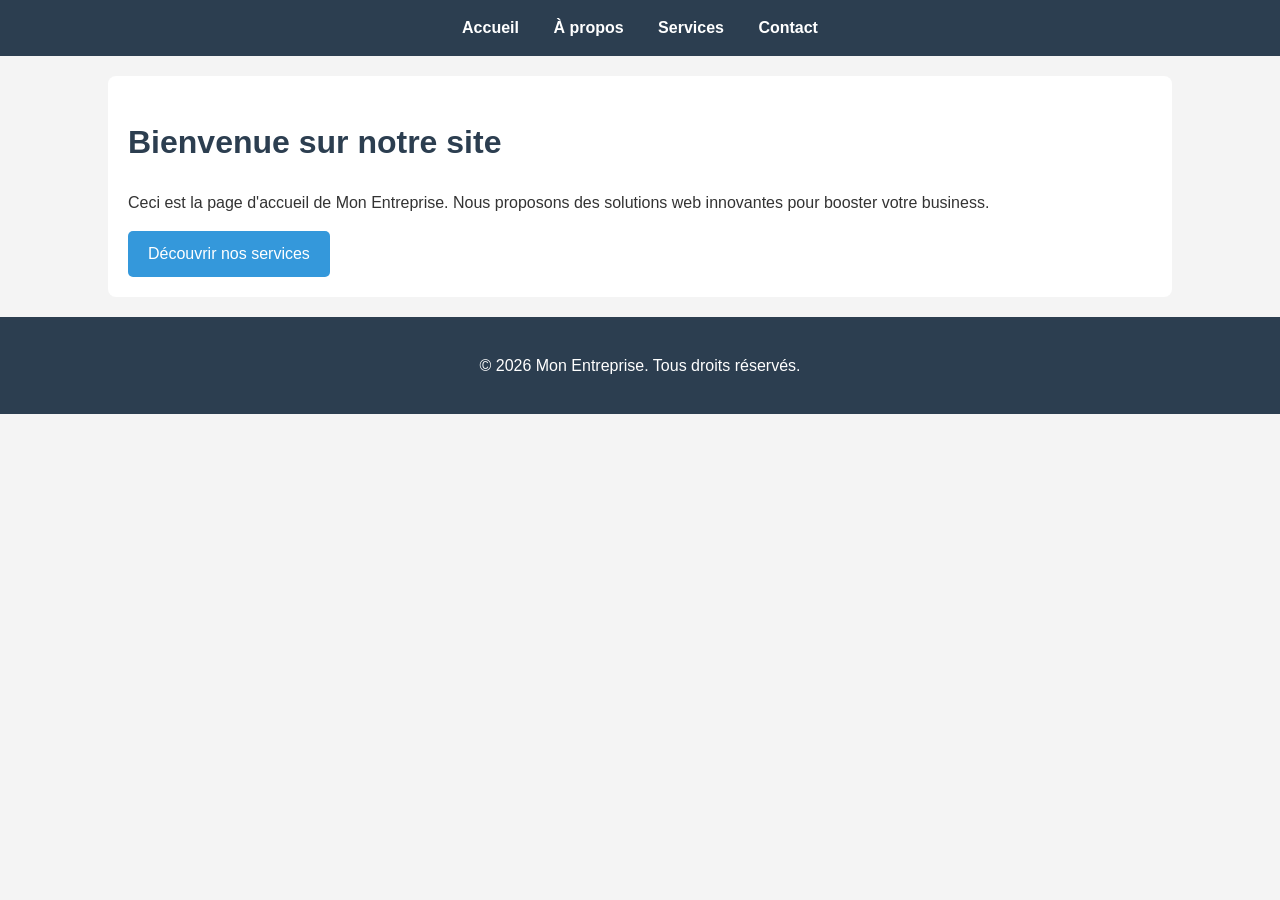
==== index.html @ 37261de2 "Add files via upload TP2 HTML CSS - Site vitrine entreprise" ====
<!DOCTYPE html>
<html lang="fr">
<head>
    <meta charset="UTF-8">
    <meta name="viewport" content="width=device-width, initial-scale=1.0">
    <title>Accueil - Mon Entreprise</title>
    <link rel="stylesheet" href="style.css">
</head>
<body>
    <header>
        <nav aria-label="Navigation principale">
            <a href="index.html">Accueil</a>
            <a href="about.html">À propos</a>
            <a href="services.html">Services</a>
            <a href="contact.html">Contact</a>
        </nav>
    </header>

    <main class="container">
        <h1>Bienvenue sur notre site</h1>
        <p>Ceci est la page d'accueil de Mon Entreprise. Nous proposons des solutions web innovantes pour booster votre business.</p>
        <a href="services.html" class="btn">Découvrir nos services</a>
    </main>

    <footer>
        <p>&copy; 2026 Mon Entreprise. Tous droits réservés.</p>
    </footer>
</body>
</html>
---- style.css ----
/* Style général */
body {
    font-family: Arial, sans-serif;
    margin: 0;
    padding: 0;
    line-height: 1.6;
    background-color: #f4f4f4;
    color: #333;
}

.container {
    width: 80%;
    margin: 20px auto;
    background: white;
    padding: 20px;
    border-radius: 8px;
}

/* Navigation */
header {
    background: #2c3e50;
    padding: 15px 0;
}

nav {
    text-align: center;
}

nav a {
    color: white;
    text-decoration: none;
    margin: 0 15px;
    font-weight: bold;
}

nav a:hover {
    text-decoration: underline;
}

/* Titres */
h1, h2 {
    color: #2c3e50;
}

/* Bouton */
.btn {
    display: inline-block;
    background: #3498db;
    color: white;
    padding: 10px 20px;
    text-decoration: none;
    border-radius: 5px;
}

.btn:hover {
    background: #2980b9;
}

/* Footer */
footer {
    text-align: center;
    padding: 20px;
    background: #2c3e50;
    color: white;
    margin-top: 20px;
}
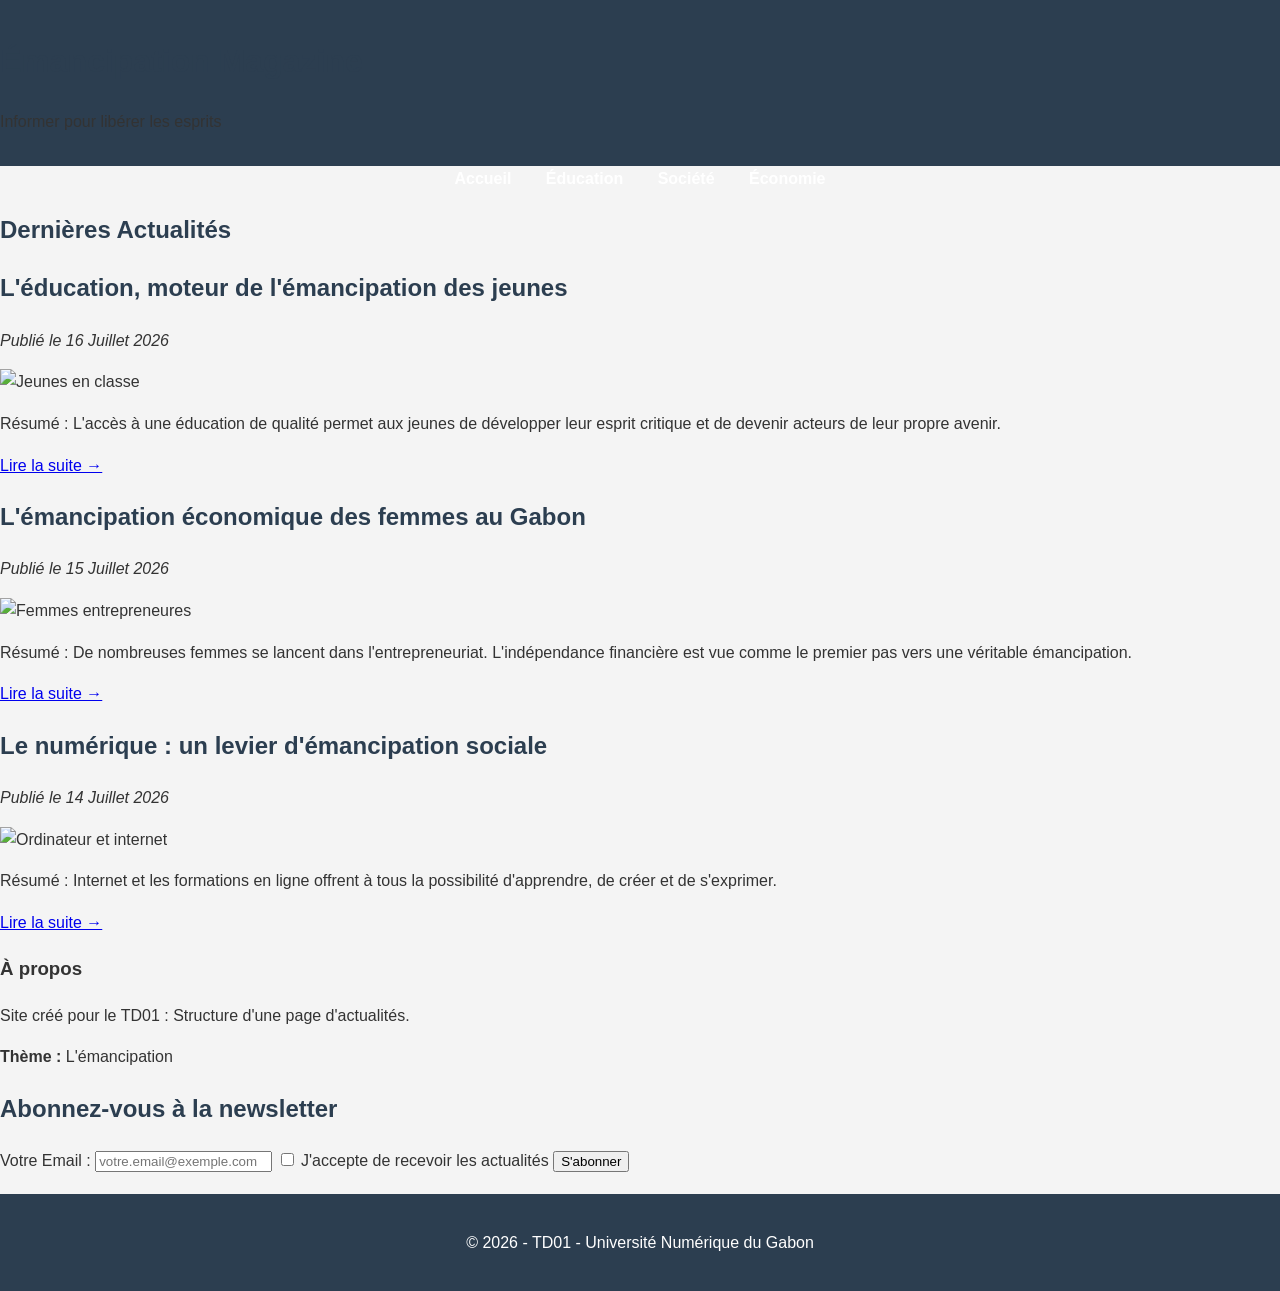
==== commit bd792b32: "Add files via upload TD-Actualiter" ====
--- a/index.html
+++ b/index.html
@@ -1,29 +1,82 @@
 <!DOCTYPE html>
 <html lang="fr">
 <head>
-    <meta charset="UTF-8">
-    <meta name="viewport" content="width=device-width, initial-scale=1.0">
-    <title>Accueil - Mon Entreprise</title>
-    <link rel="stylesheet" href="style.css">
+  <meta charset="UTF-8">
+  <title>TD01 - Actualités sur l'Émancipation</title>
+  <link rel="stylesheet" href="style.css">
 </head>
 <body>
-    <header>
-        <nav aria-label="Navigation principale">
-            <a href="index.html">Accueil</a>
-            <a href="about.html">À propos</a>
-            <a href="services.html">Services</a>
-            <a href="contact.html">Contact</a>
-        </nav>
-    </header>
 
-    <main class="container">
-        <h1>Bienvenue sur notre site</h1>
-        <p>Ceci est la page d'accueil de Mon Entreprise. Nous proposons des solutions web innovantes pour booster votre business.</p>
-        <a href="services.html" class="btn">Découvrir nos services</a>
-    </main>
+<header>
+  <h1>Émancipation Magazine</h1>
+  <p>Informer pour libérer les esprits</p>
+</header>
 
-    <footer>
-        <p>&copy; 2026 Mon Entreprise. Tous droits réservés.</p>
-    </footer>
+<!-- FONCTIONNALITE 1 : NAVIGATION 5pts -->
+<nav aria-label="Menu principal">
+  <a href="index.html">Accueil</a>
+  <a href="#">Éducation</a>
+  <a href="#">Société</a>
+  <a href="#">Économie</a>
+</nav>
+
+<main>
+  <section>
+    <h2>Dernières Actualités</h2>
+
+    <!-- FONCTIONNALITE 2 : 3 ARTICLES 5pts -->
+    <article>
+      <h2>L'éducation, moteur de l'émancipation des jeunes</h2>
+      <p><em>Publié le 16 Juillet 2026</em></p>
+      <img src="https://via.placeholder.com/600x300/004aad/ffffff?text=Education" alt="Jeunes en classe">
+      <p>Résumé : L'accès à une éducation de qualité permet aux jeunes de développer leur esprit critique et de devenir acteurs de leur propre avenir.</p>
+      <a href="#">Lire la suite →</a>
+    </article>
+
+    <article>
+      <h2>L'émancipation économique des femmes au Gabon</h2>
+      <p><em>Publié le 15 Juillet 2026</em></p>
+      <img src="https://via.placeholder.com/600x300/28a745/ffffff?text=Entrepreneuriat" alt="Femmes entrepreneures">
+      <p>Résumé : De nombreuses femmes se lancent dans l'entrepreneuriat. L'indépendance financière est vue comme le premier pas vers une véritable émancipation.</p>
+      <a href="#">Lire la suite →</a>
+    </article>
+
+    <article>
+      <h2>Le numérique : un levier d'émancipation sociale</h2>
+      <p><em>Publié le 14 Juillet 2026</em></p>
+      <img src="https://via.placeholder.com/600x300/ff6f00/ffffff?text=Numerique" alt="Ordinateur et internet">
+      <p>Résumé : Internet et les formations en ligne offrent à tous la possibilité d'apprendre, de créer et de s'exprimer.</p>
+      <a href="#">Lire la suite →</a>
+    </article>
+
+  </section>
+
+  <aside>
+    <h3>À propos</h3>
+    <p>Site créé pour le TD01 : Structure d'une page d'actualités.</p>
+    <p><b>Thème :</b> L'émancipation</p>
+  </aside>
+</main>
+
+<!-- FONCTIONNALITE 3 : FORMULAIRE 5pts -->
+<section class="formulaire">
+  <h2>Abonnez-vous à la newsletter</h2>
+  <form>
+    <label for="email">Votre Email :</label>
+    <input type="email" id="email" placeholder="votre.email@exemple.com" required>
+    
+    <label>
+      <input type="checkbox" required> 
+      J'accepte de recevoir les actualités
+    </label>
+    
+    <button type="submit">S'abonner</button>
+  </form>
+</section>
+
+<footer>
+  <p>© 2026 - TD01 - Université Numérique du Gabon</p>
+</footer>
+
 </body>
 </html>
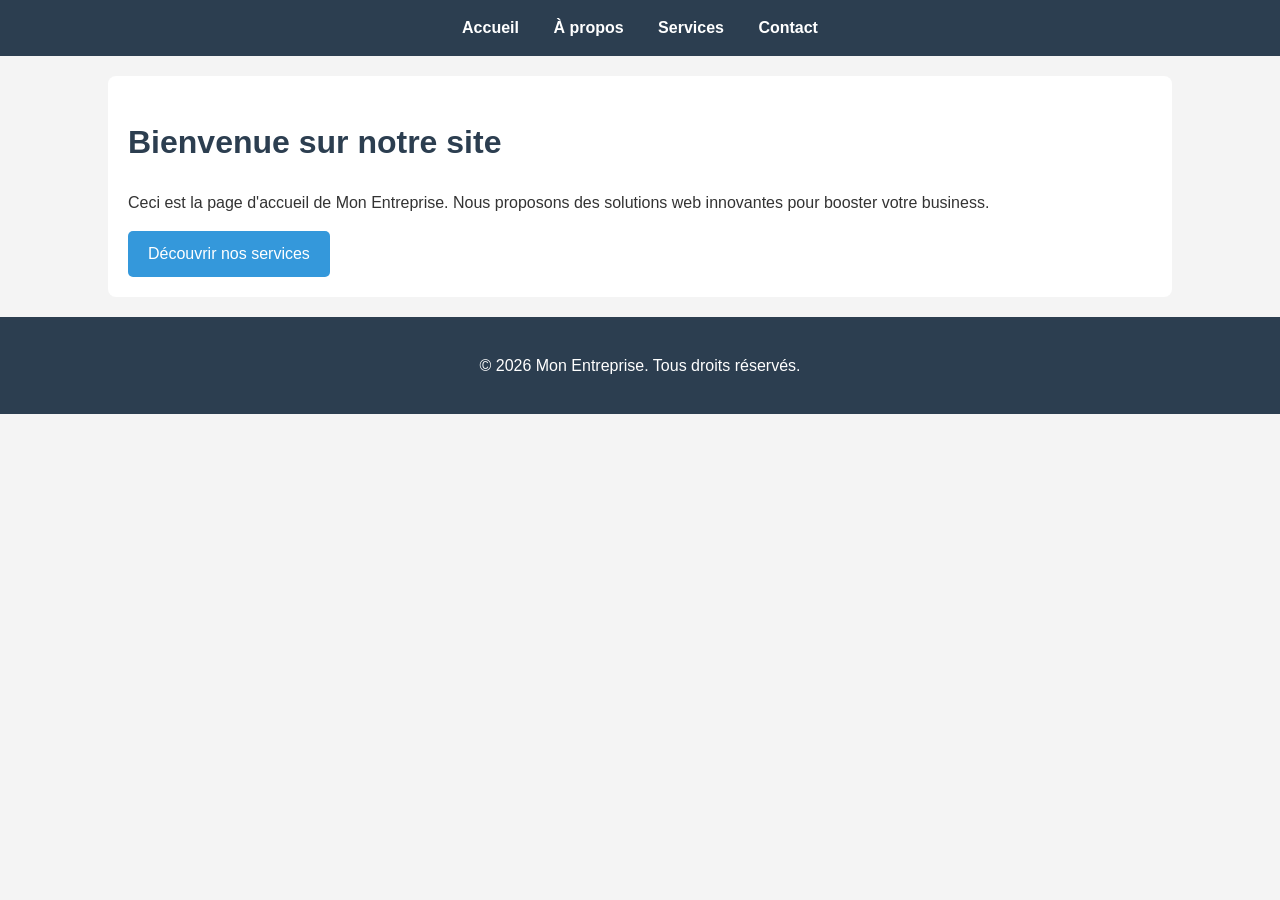
==== commit e92a35e6: "Add files via upload Gith devoir 2" ====
--- a/index.html
+++ b/index.html
@@ -1,82 +1,29 @@
 <!DOCTYPE html>
 <html lang="fr">
 <head>
-  <meta charset="UTF-8">
-  <title>TD01 - Actualités sur l'Émancipation</title>
-  <link rel="stylesheet" href="style.css">
+    <meta charset="UTF-8">
+    <meta name="viewport" content="width=device-width, initial-scale=1.0">
+    <title>Accueil - Mon Entreprise</title>
+    <link rel="stylesheet" href="style.css">
 </head>
 <body>
+    <header>
+        <nav aria-label="Navigation principale">
+            <a href="index.html">Accueil</a>
+            <a href="about.html">À propos</a>
+            <a href="services.html">Services</a>
+            <a href="contact.html">Contact</a>
+        </nav>
+    </header>
 
-<header>
-  <h1>Émancipation Magazine</h1>
-  <p>Informer pour libérer les esprits</p>
-</header>
+    <main class="container">
+        <h1>Bienvenue sur notre site</h1>
+        <p>Ceci est la page d'accueil de Mon Entreprise. Nous proposons des solutions web innovantes pour booster votre business.</p>
+        <a href="services.html" class="btn">Découvrir nos services</a>
+    </main>
 
-<!-- FONCTIONNALITE 1 : NAVIGATION 5pts -->
-<nav aria-label="Menu principal">
-  <a href="index.html">Accueil</a>
-  <a href="#">Éducation</a>
-  <a href="#">Société</a>
-  <a href="#">Économie</a>
-</nav>
-
-<main>
-  <section>
-    <h2>Dernières Actualités</h2>
-
-    <!-- FONCTIONNALITE 2 : 3 ARTICLES 5pts -->
-    <article>
-      <h2>L'éducation, moteur de l'émancipation des jeunes</h2>
-      <p><em>Publié le 16 Juillet 2026</em></p>
-      <img src="https://via.placeholder.com/600x300/004aad/ffffff?text=Education" alt="Jeunes en classe">
-      <p>Résumé : L'accès à une éducation de qualité permet aux jeunes de développer leur esprit critique et de devenir acteurs de leur propre avenir.</p>
-      <a href="#">Lire la suite →</a>
-    </article>
-
-    <article>
-      <h2>L'émancipation économique des femmes au Gabon</h2>
-      <p><em>Publié le 15 Juillet 2026</em></p>
-      <img src="https://via.placeholder.com/600x300/28a745/ffffff?text=Entrepreneuriat" alt="Femmes entrepreneures">
-      <p>Résumé : De nombreuses femmes se lancent dans l'entrepreneuriat. L'indépendance financière est vue comme le premier pas vers une véritable émancipation.</p>
-      <a href="#">Lire la suite →</a>
-    </article>
-
-    <article>
-      <h2>Le numérique : un levier d'émancipation sociale</h2>
-      <p><em>Publié le 14 Juillet 2026</em></p>
-      <img src="https://via.placeholder.com/600x300/ff6f00/ffffff?text=Numerique" alt="Ordinateur et internet">
-      <p>Résumé : Internet et les formations en ligne offrent à tous la possibilité d'apprendre, de créer et de s'exprimer.</p>
-      <a href="#">Lire la suite →</a>
-    </article>
-
-  </section>
-
-  <aside>
-    <h3>À propos</h3>
-    <p>Site créé pour le TD01 : Structure d'une page d'actualités.</p>
-    <p><b>Thème :</b> L'émancipation</p>
-  </aside>
-</main>
-
-<!-- FONCTIONNALITE 3 : FORMULAIRE 5pts -->
-<section class="formulaire">
-  <h2>Abonnez-vous à la newsletter</h2>
-  <form>
-    <label for="email">Votre Email :</label>
-    <input type="email" id="email" placeholder="votre.email@exemple.com" required>
-    
-    <label>
-      <input type="checkbox" required> 
-      J'accepte de recevoir les actualités
-    </label>
-    
-    <button type="submit">S'abonner</button>
-  </form>
-</section>
-
-<footer>
-  <p>© 2026 - TD01 - Université Numérique du Gabon</p>
-</footer>
-
+    <footer>
+        <p>&copy; 2026 Mon Entreprise. Tous droits réservés.</p>
+    </footer>
 </body>
 </html>
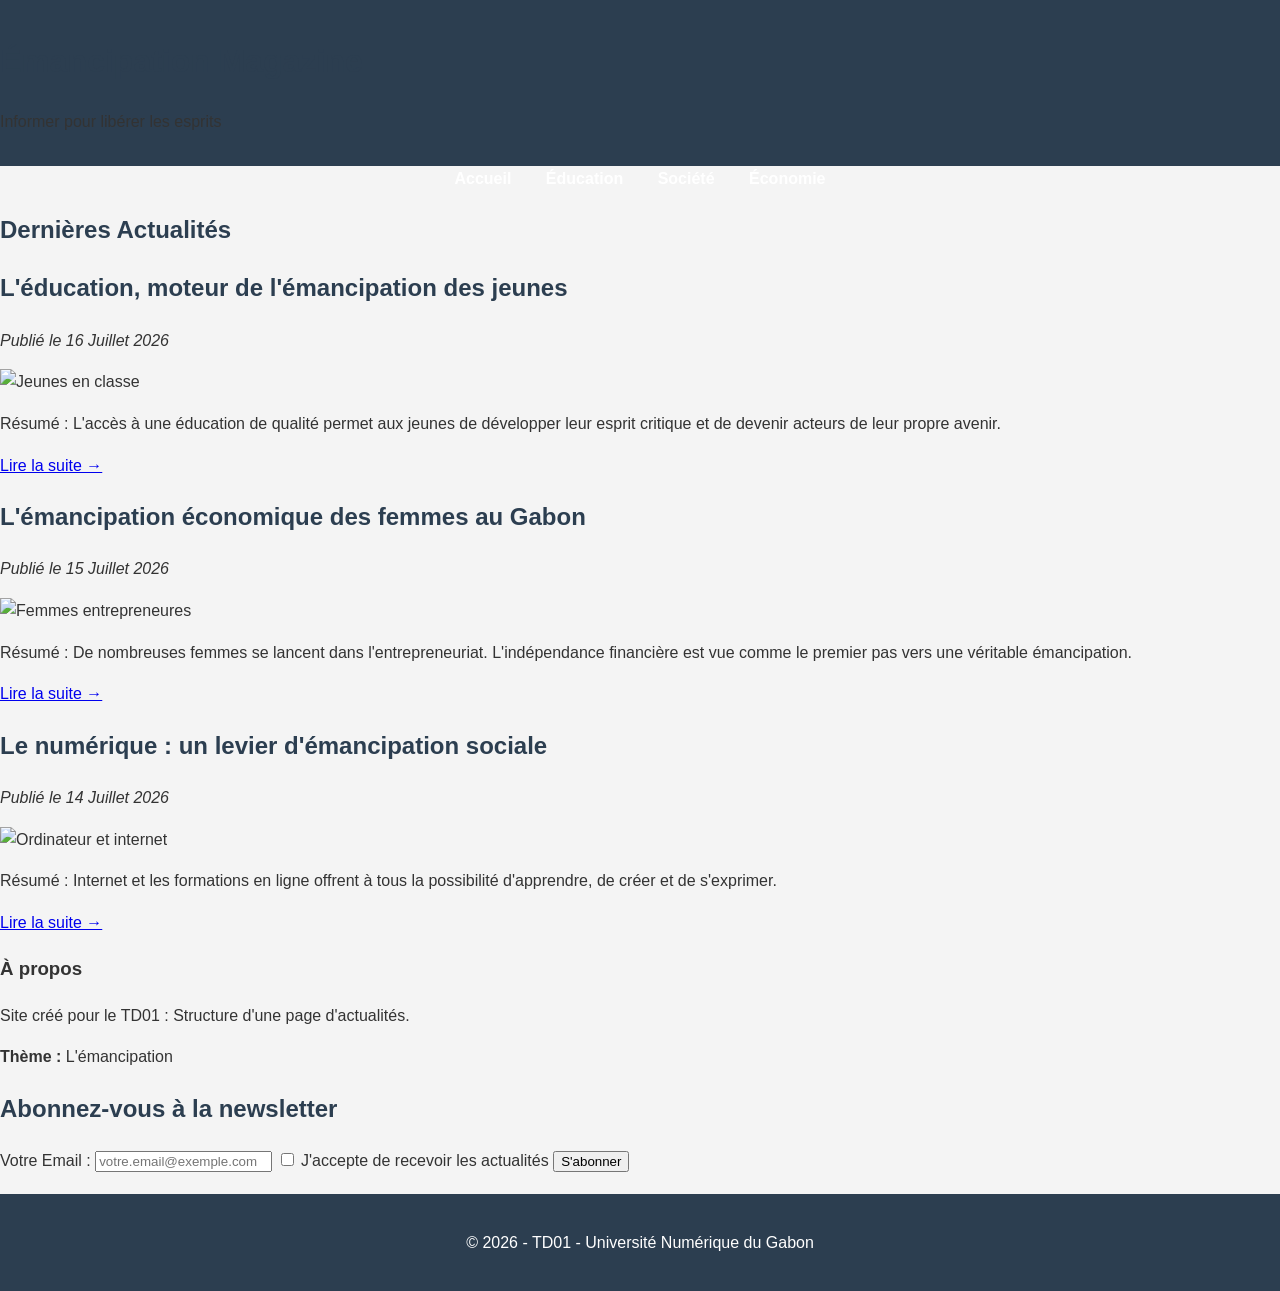
==== commit 25104eb9: "Add files via upload gith.devoir" ====
--- a/index.html
+++ b/index.html
@@ -1,29 +1,82 @@
 <!DOCTYPE html>
 <html lang="fr">
 <head>
-    <meta charset="UTF-8">
-    <meta name="viewport" content="width=device-width, initial-scale=1.0">
-    <title>Accueil - Mon Entreprise</title>
-    <link rel="stylesheet" href="style.css">
+  <meta charset="UTF-8">
+  <title>TD01 - Actualités sur l'Émancipation</title>
+  <link rel="stylesheet" href="style.css">
 </head>
 <body>
-    <header>
-        <nav aria-label="Navigation principale">
-            <a href="index.html">Accueil</a>
-            <a href="about.html">À propos</a>
-            <a href="services.html">Services</a>
-            <a href="contact.html">Contact</a>
-        </nav>
-    </header>
 
-    <main class="container">
-        <h1>Bienvenue sur notre site</h1>
-        <p>Ceci est la page d'accueil de Mon Entreprise. Nous proposons des solutions web innovantes pour booster votre business.</p>
-        <a href="services.html" class="btn">Découvrir nos services</a>
-    </main>
+<header>
+  <h1>Émancipation Magazine</h1>
+  <p>Informer pour libérer les esprits</p>
+</header>
 
-    <footer>
-        <p>&copy; 2026 Mon Entreprise. Tous droits réservés.</p>
-    </footer>
+<!-- FONCTIONNALITE 1 : NAVIGATION 5pts -->
+<nav aria-label="Menu principal">
+  <a href="index.html">Accueil</a>
+  <a href="#">Éducation</a>
+  <a href="#">Société</a>
+  <a href="#">Économie</a>
+</nav>
+
+<main>
+  <section>
+    <h2>Dernières Actualités</h2>
+
+    <!-- FONCTIONNALITE 2 : 3 ARTICLES 5pts -->
+    <article>
+      <h2>L'éducation, moteur de l'émancipation des jeunes</h2>
+      <p><em>Publié le 16 Juillet 2026</em></p>
+      <img src="https://via.placeholder.com/600x300/004aad/ffffff?text=Education" alt="Jeunes en classe">
+      <p>Résumé : L'accès à une éducation de qualité permet aux jeunes de développer leur esprit critique et de devenir acteurs de leur propre avenir.</p>
+      <a href="#">Lire la suite →</a>
+    </article>
+
+    <article>
+      <h2>L'émancipation économique des femmes au Gabon</h2>
+      <p><em>Publié le 15 Juillet 2026</em></p>
+      <img src="https://via.placeholder.com/600x300/28a745/ffffff?text=Entrepreneuriat" alt="Femmes entrepreneures">
+      <p>Résumé : De nombreuses femmes se lancent dans l'entrepreneuriat. L'indépendance financière est vue comme le premier pas vers une véritable émancipation.</p>
+      <a href="#">Lire la suite →</a>
+    </article>
+
+    <article>
+      <h2>Le numérique : un levier d'émancipation sociale</h2>
+      <p><em>Publié le 14 Juillet 2026</em></p>
+      <img src="https://via.placeholder.com/600x300/ff6f00/ffffff?text=Numerique" alt="Ordinateur et internet">
+      <p>Résumé : Internet et les formations en ligne offrent à tous la possibilité d'apprendre, de créer et de s'exprimer.</p>
+      <a href="#">Lire la suite →</a>
+    </article>
+
+  </section>
+
+  <aside>
+    <h3>À propos</h3>
+    <p>Site créé pour le TD01 : Structure d'une page d'actualités.</p>
+    <p><b>Thème :</b> L'émancipation</p>
+  </aside>
+</main>
+
+<!-- FONCTIONNALITE 3 : FORMULAIRE 5pts -->
+<section class="formulaire">
+  <h2>Abonnez-vous à la newsletter</h2>
+  <form>
+    <label for="email">Votre Email :</label>
+    <input type="email" id="email" placeholder="votre.email@exemple.com" required>
+    
+    <label>
+      <input type="checkbox" required> 
+      J'accepte de recevoir les actualités
+    </label>
+    
+    <button type="submit">S'abonner</button>
+  </form>
+</section>
+
+<footer>
+  <p>© 2026 - TD01 - Université Numérique du Gabon</p>
+</footer>
+
 </body>
 </html>
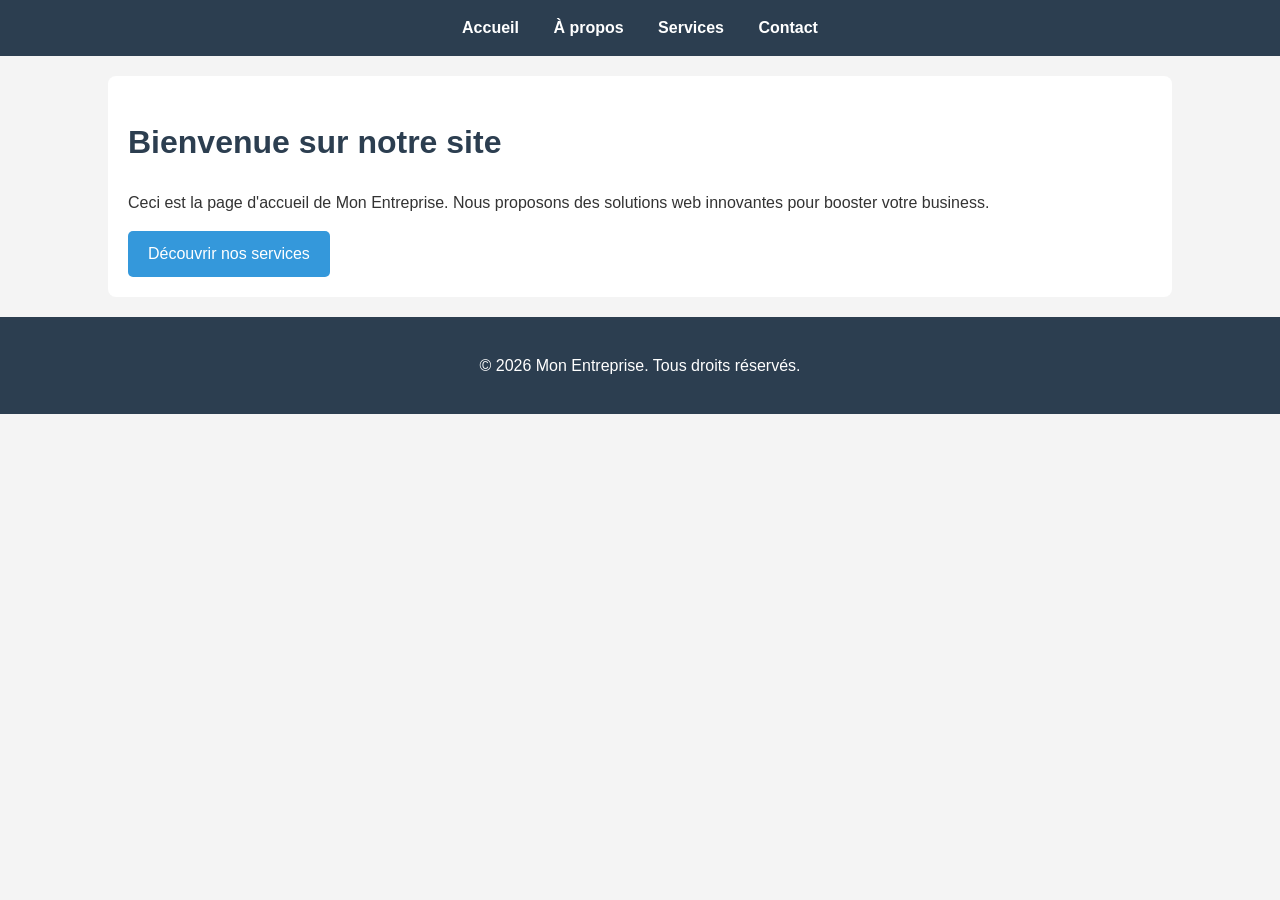
==== commit 276561ad: "Add files via upload gith.devoie2" ====
--- a/index.html
+++ b/index.html
@@ -1,82 +1,29 @@
 <!DOCTYPE html>
 <html lang="fr">
 <head>
-  <meta charset="UTF-8">
-  <title>TD01 - Actualités sur l'Émancipation</title>
-  <link rel="stylesheet" href="style.css">
+    <meta charset="UTF-8">
+    <meta name="viewport" content="width=device-width, initial-scale=1.0">
+    <title>Accueil - Mon Entreprise</title>
+    <link rel="stylesheet" href="style.css">
 </head>
 <body>
+    <header>
+        <nav aria-label="Navigation principale">
+            <a href="index.html">Accueil</a>
+            <a href="about.html">À propos</a>
+            <a href="services.html">Services</a>
+            <a href="contact.html">Contact</a>
+        </nav>
+    </header>
 
-<header>
-  <h1>Émancipation Magazine</h1>
-  <p>Informer pour libérer les esprits</p>
-</header>
+    <main class="container">
+        <h1>Bienvenue sur notre site</h1>
+        <p>Ceci est la page d'accueil de Mon Entreprise. Nous proposons des solutions web innovantes pour booster votre business.</p>
+        <a href="services.html" class="btn">Découvrir nos services</a>
+    </main>
 
-<!-- FONCTIONNALITE 1 : NAVIGATION 5pts -->
-<nav aria-label="Menu principal">
-  <a href="index.html">Accueil</a>
-  <a href="#">Éducation</a>
-  <a href="#">Société</a>
-  <a href="#">Économie</a>
-</nav>
-
-<main>
-  <section>
-    <h2>Dernières Actualités</h2>
-
-    <!-- FONCTIONNALITE 2 : 3 ARTICLES 5pts -->
-    <article>
-      <h2>L'éducation, moteur de l'émancipation des jeunes</h2>
-      <p><em>Publié le 16 Juillet 2026</em></p>
-      <img src="https://via.placeholder.com/600x300/004aad/ffffff?text=Education" alt="Jeunes en classe">
-      <p>Résumé : L'accès à une éducation de qualité permet aux jeunes de développer leur esprit critique et de devenir acteurs de leur propre avenir.</p>
-      <a href="#">Lire la suite →</a>
-    </article>
-
-    <article>
-      <h2>L'émancipation économique des femmes au Gabon</h2>
-      <p><em>Publié le 15 Juillet 2026</em></p>
-      <img src="https://via.placeholder.com/600x300/28a745/ffffff?text=Entrepreneuriat" alt="Femmes entrepreneures">
-      <p>Résumé : De nombreuses femmes se lancent dans l'entrepreneuriat. L'indépendance financière est vue comme le premier pas vers une véritable émancipation.</p>
-      <a href="#">Lire la suite →</a>
-    </article>
-
-    <article>
-      <h2>Le numérique : un levier d'émancipation sociale</h2>
-      <p><em>Publié le 14 Juillet 2026</em></p>
-      <img src="https://via.placeholder.com/600x300/ff6f00/ffffff?text=Numerique" alt="Ordinateur et internet">
-      <p>Résumé : Internet et les formations en ligne offrent à tous la possibilité d'apprendre, de créer et de s'exprimer.</p>
-      <a href="#">Lire la suite →</a>
-    </article>
-
-  </section>
-
-  <aside>
-    <h3>À propos</h3>
-    <p>Site créé pour le TD01 : Structure d'une page d'actualités.</p>
-    <p><b>Thème :</b> L'émancipation</p>
-  </aside>
-</main>
-
-<!-- FONCTIONNALITE 3 : FORMULAIRE 5pts -->
-<section class="formulaire">
-  <h2>Abonnez-vous à la newsletter</h2>
-  <form>
-    <label for="email">Votre Email :</label>
-    <input type="email" id="email" placeholder="votre.email@exemple.com" required>
-    
-    <label>
-      <input type="checkbox" required> 
-      J'accepte de recevoir les actualités
-    </label>
-    
-    <button type="submit">S'abonner</button>
-  </form>
-</section>
-
-<footer>
-  <p>© 2026 - TD01 - Université Numérique du Gabon</p>
-</footer>
-
+    <footer>
+        <p>&copy; 2026 Mon Entreprise. Tous droits réservés.</p>
+    </footer>
 </body>
 </html>
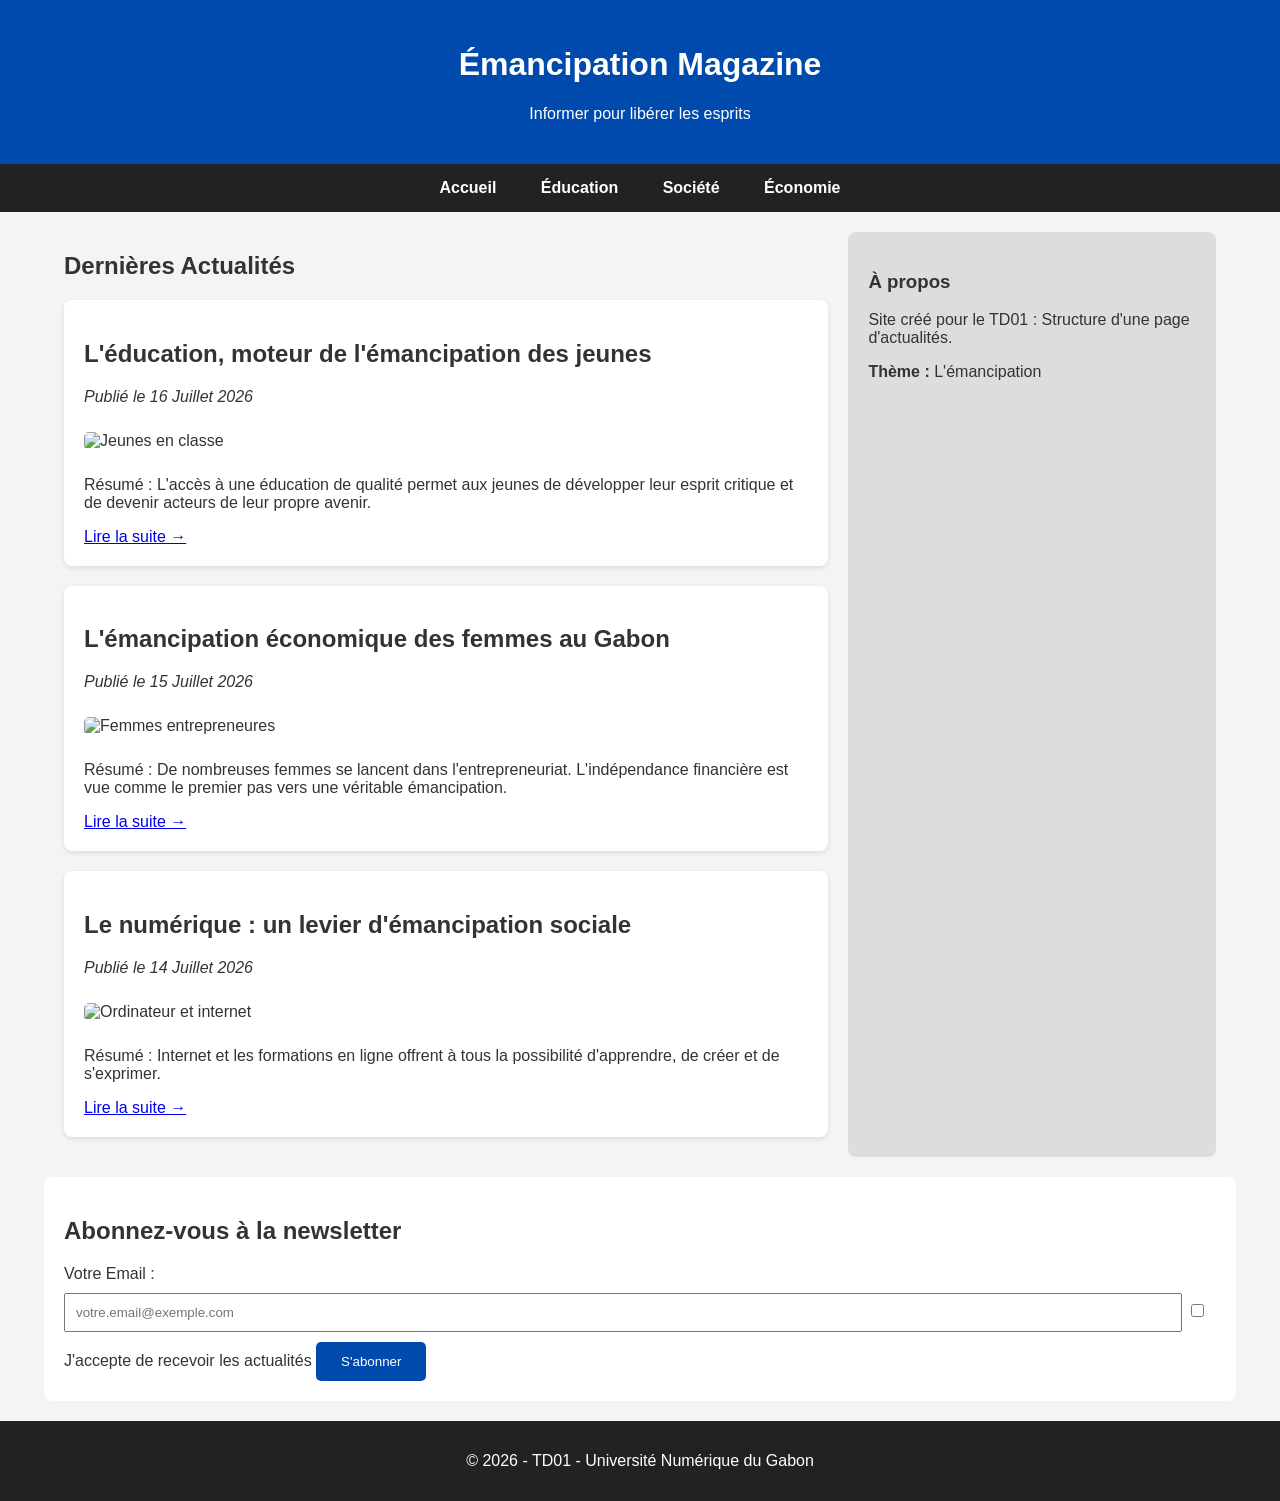
==== commit 78a2f1c7: "Add files via upload GITH.DEVOIR2" ====
--- a/index.html
+++ b/index.html
@@ -1,29 +1,82 @@
 <!DOCTYPE html>
 <html lang="fr">
 <head>
-    <meta charset="UTF-8">
-    <meta name="viewport" content="width=device-width, initial-scale=1.0">
-    <title>Accueil - Mon Entreprise</title>
-    <link rel="stylesheet" href="style.css">
+  <meta charset="UTF-8">
+  <title>TD01 - Actualités sur l'Émancipation</title>
+  <link rel="stylesheet" href="style.css">
 </head>
 <body>
-    <header>
-        <nav aria-label="Navigation principale">
-            <a href="index.html">Accueil</a>
-            <a href="about.html">À propos</a>
-            <a href="services.html">Services</a>
-            <a href="contact.html">Contact</a>
-        </nav>
-    </header>
 
-    <main class="container">
-        <h1>Bienvenue sur notre site</h1>
-        <p>Ceci est la page d'accueil de Mon Entreprise. Nous proposons des solutions web innovantes pour booster votre business.</p>
-        <a href="services.html" class="btn">Découvrir nos services</a>
-    </main>
+<header>
+  <h1>Émancipation Magazine</h1>
+  <p>Informer pour libérer les esprits</p>
+</header>
 
-    <footer>
-        <p>&copy; 2026 Mon Entreprise. Tous droits réservés.</p>
-    </footer>
+<!-- FONCTIONNALITE 1 : NAVIGATION 5pts -->
+<nav aria-label="Menu principal">
+  <a href="index.html">Accueil</a>
+  <a href="#">Éducation</a>
+  <a href="#">Société</a>
+  <a href="#">Économie</a>
+</nav>
+
+<main>
+  <section>
+    <h2>Dernières Actualités</h2>
+
+    <!-- FONCTIONNALITE 2 : 3 ARTICLES 5pts -->
+    <article>
+      <h2>L'éducation, moteur de l'émancipation des jeunes</h2>
+      <p><em>Publié le 16 Juillet 2026</em></p>
+      <img src="https://via.placeholder.com/600x300/004aad/ffffff?text=Education" alt="Jeunes en classe">
+      <p>Résumé : L'accès à une éducation de qualité permet aux jeunes de développer leur esprit critique et de devenir acteurs de leur propre avenir.</p>
+      <a href="#">Lire la suite →</a>
+    </article>
+
+    <article>
+      <h2>L'émancipation économique des femmes au Gabon</h2>
+      <p><em>Publié le 15 Juillet 2026</em></p>
+      <img src="https://via.placeholder.com/600x300/28a745/ffffff?text=Entrepreneuriat" alt="Femmes entrepreneures">
+      <p>Résumé : De nombreuses femmes se lancent dans l'entrepreneuriat. L'indépendance financière est vue comme le premier pas vers une véritable émancipation.</p>
+      <a href="#">Lire la suite →</a>
+    </article>
+
+    <article>
+      <h2>Le numérique : un levier d'émancipation sociale</h2>
+      <p><em>Publié le 14 Juillet 2026</em></p>
+      <img src="https://via.placeholder.com/600x300/ff6f00/ffffff?text=Numerique" alt="Ordinateur et internet">
+      <p>Résumé : Internet et les formations en ligne offrent à tous la possibilité d'apprendre, de créer et de s'exprimer.</p>
+      <a href="#">Lire la suite →</a>
+    </article>
+
+  </section>
+
+  <aside>
+    <h3>À propos</h3>
+    <p>Site créé pour le TD01 : Structure d'une page d'actualités.</p>
+    <p><b>Thème :</b> L'émancipation</p>
+  </aside>
+</main>
+
+<!-- FONCTIONNALITE 3 : FORMULAIRE 5pts -->
+<section class="formulaire">
+  <h2>Abonnez-vous à la newsletter</h2>
+  <form>
+    <label for="email">Votre Email :</label>
+    <input type="email" id="email" placeholder="votre.email@exemple.com" required>
+    
+    <label>
+      <input type="checkbox" required> 
+      J'accepte de recevoir les actualités
+    </label>
+    
+    <button type="submit">S'abonner</button>
+  </form>
+</section>
+
+<footer>
+  <p>© 2026 - TD01 - Université Numérique du Gabon</p>
+</footer>
+
 </body>
 </html>
--- a/style.css
+++ b/style.css
@@ -1,66 +1,78 @@
-/* Style général */
 body {
-    font-family: Arial, sans-serif;
-    margin: 0;
-    padding: 0;
-    line-height: 1.6;
-    background-color: #f4f4f4;
-    color: #333;
+  font-family: Arial, sans-serif;
+  margin: 0;
+  background: #f4f4f4;
+  color: #333;
 }
 
-.container {
-    width: 80%;
-    margin: 20px auto;
-    background: white;
-    padding: 20px;
-    border-radius: 8px;
-}
-
-/* Navigation */
 header {
-    background: #2c3e50;
-    padding: 15px 0;
+  background: #004aad;
+  color: white;
+  text-align: center;
+  padding: 25px;
 }
 
 nav {
-    text-align: center;
+  background: #222;
+  padding: 15px;
+  text-align: center;
+}
+nav a {
+  color: white;
+  margin: 0 20px;
+  text-decoration: none;
+  font-weight: bold;
+}
+nav a:hover { color: #00aaff; }
+
+main {
+  display: flex;
+  width: 90%;
+  margin: 20px auto;
+  gap: 20px;
+}
+section { flex: 70%; }
+aside {
+  flex: 30%;
+  background: #ddd;
+  padding: 20px;
+  border-radius: 8px;
 }
 
-nav a {
-    color: white;
-    text-decoration: none;
-    margin: 0 15px;
-    font-weight: bold;
+article {
+  background: white;
+  padding: 20px;
+  margin-bottom: 20px;
+  border-radius: 8px;
+  box-shadow: 0 2px 5px rgba(0,0,0,0.1);
+}
+article img { width: 100%; border-radius: 5px; margin: 10px 0; }
+
+.formulaire {
+  background: white;
+  padding: 20px;
+  width: 90%;
+  margin: 20px auto;
+  border-radius: 8px;
+}
+form input[type="email"] {
+  width: 95%;
+  padding: 10px;
+  margin: 10px 0;
+}
+form button {
+  background: #004aad;
+  color: white;
+  padding: 12px 25px;
+  border: none;
+  cursor: pointer;
+  border-radius: 5px;
 }
 
-nav a:hover {
-    text-decoration: underline;
-}
-
-/* Titres */
-h1, h2 {
-    color: #2c3e50;
-}
-
-/* Bouton */
-.btn {
-    display: inline-block;
-    background: #3498db;
-    color: white;
-    padding: 10px 20px;
-    text-decoration: none;
-    border-radius: 5px;
-}
-
-.btn:hover {
-    background: #2980b9;
-}
-
-/* Footer */
 footer {
-    text-align: center;
-    padding: 20px;
-    background: #2c3e50;
-    color: white;
-    margin-top: 20px;
+  background: #222;
+  color: white;
+  text-align: center;
+  padding: 15px;
+  margin-top: 20px;
 }
